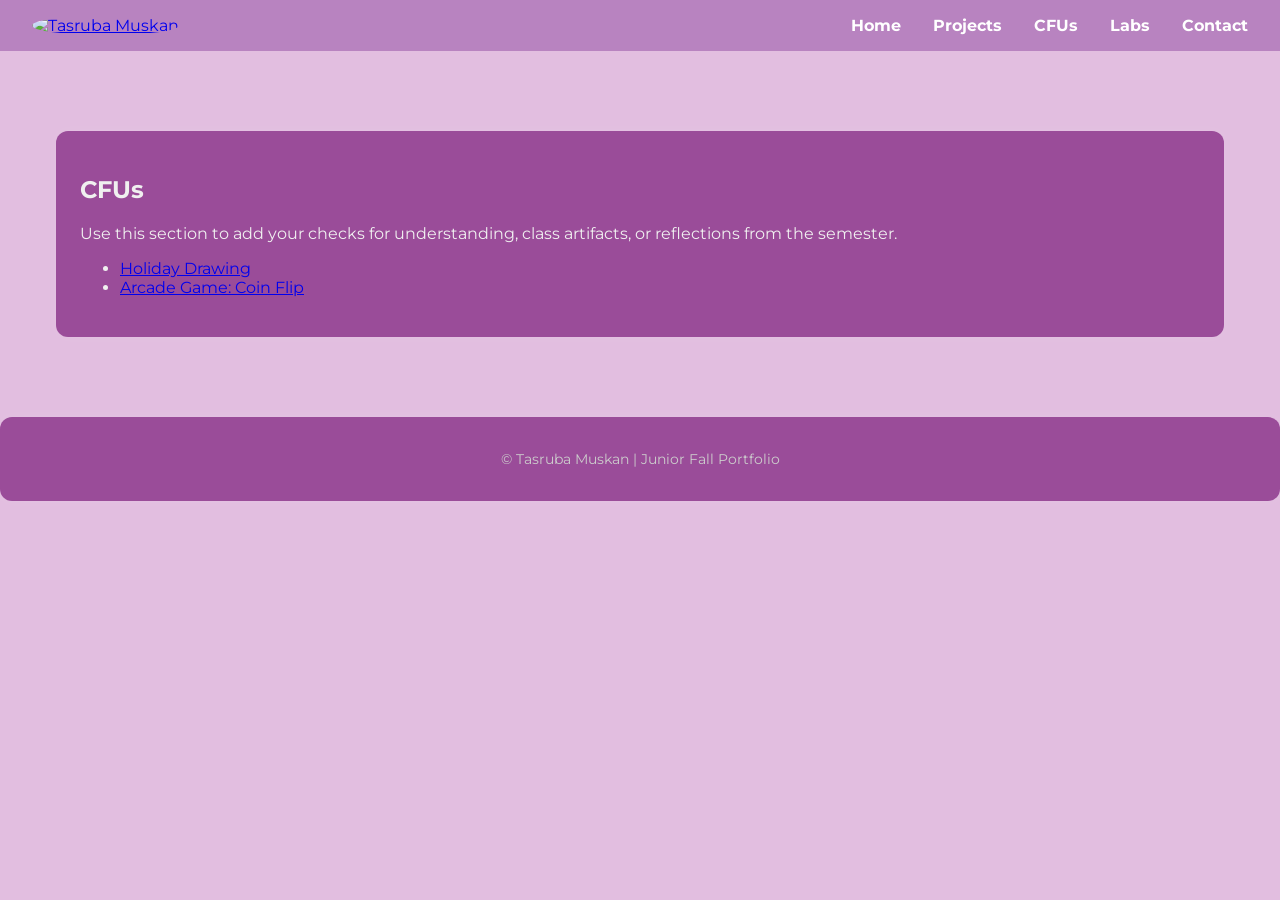
==== CFUs.html @ 1c94f8a7 "save" ====
<!DOCTYPE html>
<html lang="en">
<head>
  <meta charset="UTF-8" />
  <meta name="viewport" content="width=device-width, initial-scale=1.0" />
  <meta name="description" content="Checks for understanding by Tasruba Muskan" />
  <meta name="author" content="Tasruba Muskan" />
  <title>Tasruba Muskan | CFUs</title>
  <link rel="stylesheet" href="style.css" />
  <link rel="icon" type="image/png" href="My%20pic%20for%20port.png" />
  <link rel="preconnect" href="https://fonts.googleapis.com" />
  <link rel="preconnect" href="https://fonts.gstatic.com" crossorigin />
  <link href="https://fonts.googleapis.com/css2?family=Montserrat:wght@300;400;700&display=swap" rel="stylesheet" />
</head>
<body>
  <header>
    <nav class="navbar">
      <div class="navbar-left">
        <a href="index.html#home" aria-label="Home">
          <img src="My%20pic%20for%20port.png" alt="Tasruba Muskan" />
        </a>
      </div>
      <ul class="navbar-right">
        <li><a href="index.html#home">Home</a></li>
        <li><a href="Projects.html">Projects</a></li>
        <li><a href="CFUs.html" aria-current="page">CFUs</a></li>
        <li><a href="Labs.html">Labs</a></li>
        <li><a href="index.html#contacts">Contact</a></li>
      </ul>
    </nav>
  </header>

  <main class="home-card">
    <section class="resource-card" id="cfus">
      <h1>CFUs</h1>
      <p>Use this section to add your checks for understanding, class artifacts, or reflections from the semester.</p>
      <ul>
        <li><a href="https://py3.codeskulptor.org/#user311_MlcoEHjk5EHiehp.py" target="_blank" rel="noopener">Holiday Drawing</a></li>
        <li><a href="https://py3.codeskulptor.org/#user310_nBVvjD5N3FasUzd.py" target="_blank" rel="noopener">Arcade Game: Coin Flip</a></li>
      </ul>
    </section>
  </main>

  <footer class="resource-card">
    <p>© Tasruba Muskan | Junior Fall Portfolio</p>
  </footer>
</body>
</html>
---- style.css ----
/* =========================
   GLOBAL / RESET....
========================= */
* {
  box-sizing: border-box;
}

body {
  margin: 0;
  font-family: 'Montserrat', Arial, sans-serif;
  background-color: #e2bee0;
  color: #f0f0f0;
  background-image: url("starry_sun.jpg");
  background-size: cover;
  background-repeat: repeat-y;
  background-attachment: fixed;
}

/* =========================
   NAVBAR
========================= */
.navbar {
  background-color: #b883c0;
  padding: 1em 2em;
  display: flex;
  justify-content: space-between;
  align-items: center;
}

.navbar-left img {
  width: 40px;
  height: 40px;
  border-radius: 50%;
  object-fit: cover;
}

.navbar-right {
  list-style: none;
  display: flex;
  gap: 2em;
  margin: 0;
  padding: 0;
}

.navbar-right a {
  color: white;
  text-decoration: none;
  font-weight: bold;
}

.navbar-right a:hover {
  color: #d7c2f6;
}

/* =========================
   PAGE LAYOUT
========================= */
.home-card {
  max-width: 1200px;
  margin: 2em auto;
  padding: 1em;
}

/* =========================
   CARDS
========================= */
.resource-card {
  background-color: rgba(151, 70, 150, 0.95);
  margin: 2em auto;
  padding: 1.5em;
  border-radius: 12px;
  box-shadow: 0 0 12px rgba(255, 255, 255, 0.08);
}

/* =========================
   BIO SECTION
========================= */
.bio {
  display: flex;
  flex-direction: column;
  align-items: center;
  text-align: center;
}

.bio-pic img {
  width: 150px;
  height: 150px;
  border-radius: 50%;
  border: 3px solid #5555aa;
  object-fit: cover;
}

.bio-text h1 {
  margin-bottom: 0.2em;
}

.bio-text h4 {
  margin-top: 0;
  font-weight: normal;
  color: #ccccff;
}

/* =========================
   PROJECT LAYOUT
========================= */
.project {
  display: flex;
  gap: 1.5em;
  align-items: flex-start;
}

.project iframe {
  flex: 2;
  min-width: 320px;
  height: 450px;
  border: none;
  background-color: white;
  border-radius: 8px;
}

.reflection {
  flex: 1;
  background-color: rgba(255, 255, 255, 0.04);
  padding: 1em;
  border-radius: 8px;
}

.reflection h3 {
  margin-top: 0;
  color: #aaaaff;
}

.reflection p {
  font-size: 0.95em;
  color: #dddddd;
}

/* =========================
   LINKS / ICONS
========================= */
.skill-images {
  display: flex;
  justify-content: center;
  gap: 1.5em;
  margin-top: 1em;
}

.picture {
  transition: transform 0.2s ease;
}

.picture:hover {
  transform: scale(1.05);
}

.link-pic {
  height: 80px;
  width: 80px;
  border-radius: 10px;
  border: 2px solid white;
  object-fit: cover;
}

/* =========================
   FOOTER
========================= */
footer {
  text-align: center;
  font-size: 0.85em;
  color: #cccccc;
}

/* =========================
   RESPONSIVE
========================= */
@media (max-width: 900px) {
  .project {
    flex-direction: column;
  }

  .project iframe {
    width: 100%;
    min-width: 0;
    height: 350px;
  }
}

@media (max-width: 600px) {
  .navbar {
    flex-direction: column;
    gap: 1em;
  }

  .navbar-right {
    flex-wrap: wrap;
    justify-content: center;
  }
}
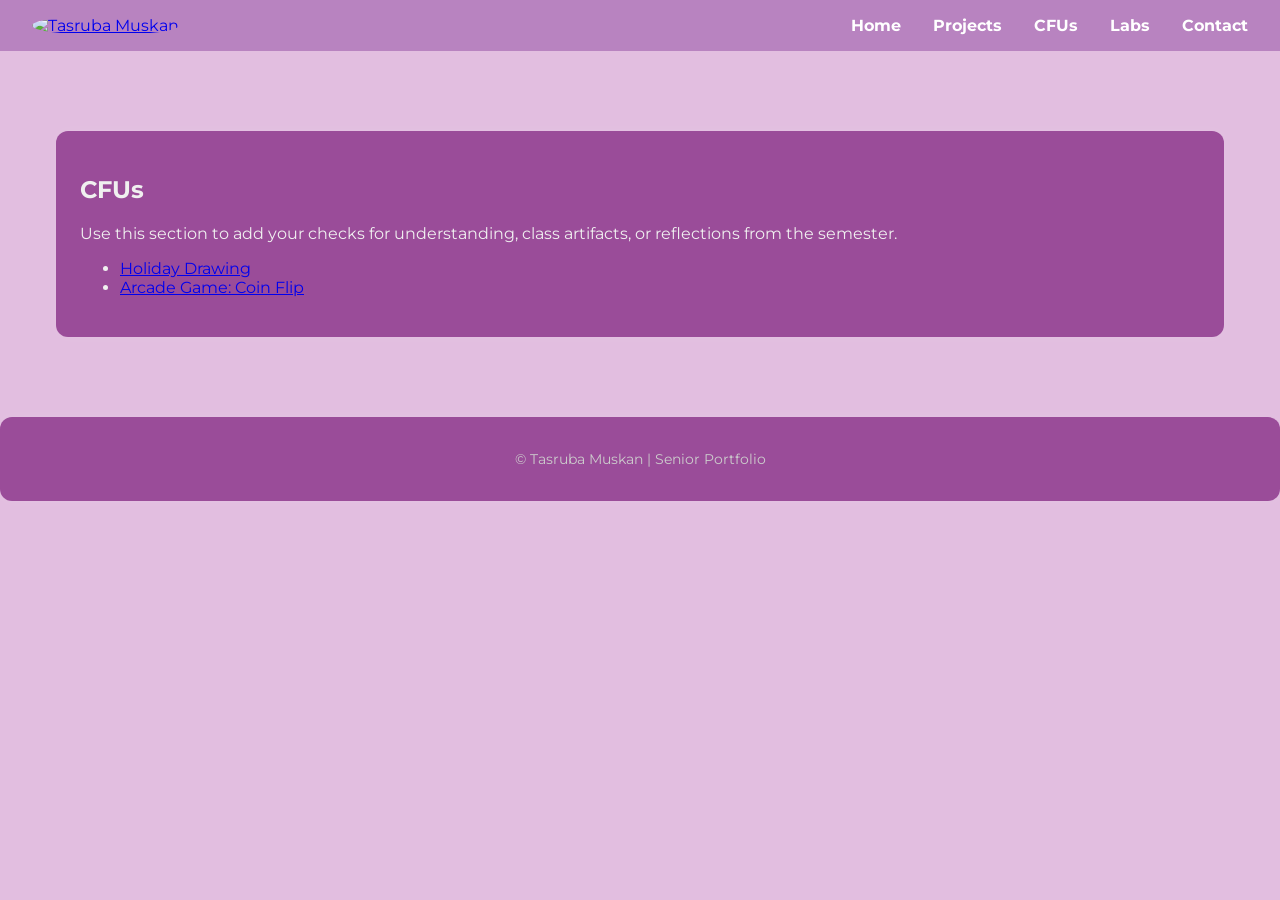
==== commit de6cc362: "save" ====
--- a/CFUs.html
+++ b/CFUs.html
@@ -42,7 +42,7 @@
   </main>
 
   <footer class="resource-card">
-    <p>© Tasruba Muskan | Junior Fall Portfolio</p>
+    <p>© Tasruba Muskan | Senior Portfolio</p>
   </footer>
 </body>
 </html>
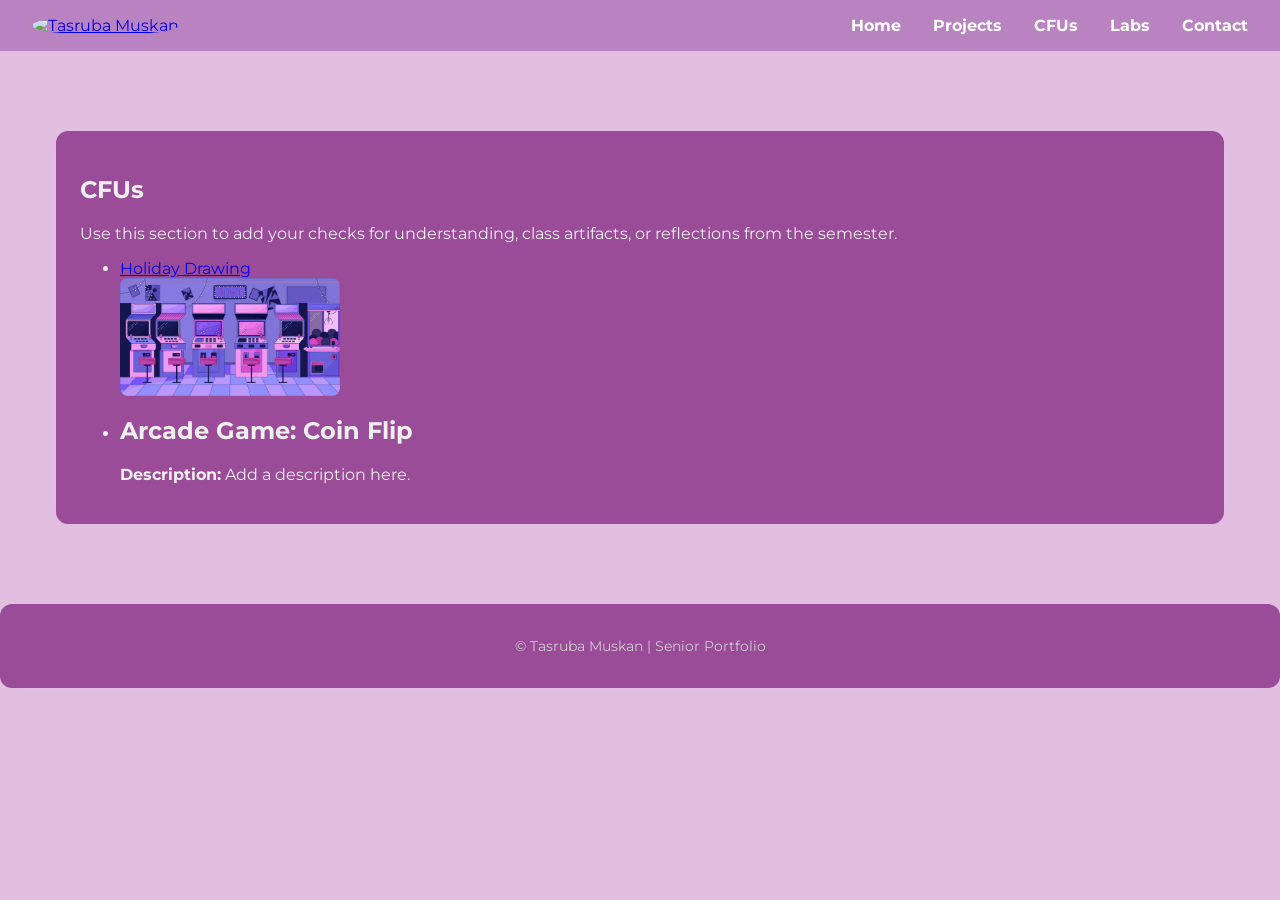
==== commit 30cc1ea4: "save" ====
--- a/CFUs.html
+++ b/CFUs.html
@@ -25,7 +25,7 @@
         <li><a href="Projects.html">Projects</a></li>
         <li><a href="CFUs.html" aria-current="page">CFUs</a></li>
         <li><a href="Labs.html">Labs</a></li>
-        <li><a href="index.html#contacts">Contact</a></li>
+        <li><a href="Contact.html">Contact</a></li>
       </ul>
     </nav>
   </header>
@@ -36,7 +36,13 @@
       <p>Use this section to add your checks for understanding, class artifacts, or reflections from the semester.</p>
       <ul>
         <li><a href="https://py3.codeskulptor.org/#user311_MlcoEHjk5EHiehp.py" target="_blank" rel="noopener">Holiday Drawing</a></li>
-        <li><a href="https://py3.codeskulptor.org/#user310_nBVvjD5N3FasUzd.py" target="_blank" rel="noopener">Arcade Game: Coin Flip</a></li>
+        <li>
+          <a href="https://py3.codeskulptor.org/#user310_nBVvjD5N3FasUzd.py" target="_blank" rel="noopener" aria-label="Play Arcade Game: Coin Flip">
+            <img class="cfu-image" src="Arcade.jpg" alt="Arcade machines for the Coin Flip game" />
+          </a>
+          <h2>Arcade Game: Coin Flip</h2>
+          <p><strong>Description:</strong> Add a description here.</p>
+        </li>
       </ul>
     </section>
   </main>
--- a/style.css
+++ b/style.css
@@ -161,6 +161,14 @@
   object-fit: cover;
 }
 
+.cfu-image {
+  display: block;
+  width: 220px;
+  max-width: 100%;
+  height: auto;
+  border-radius: 8px;
+}
+
 /* =========================
    FOOTER
 ========================= */
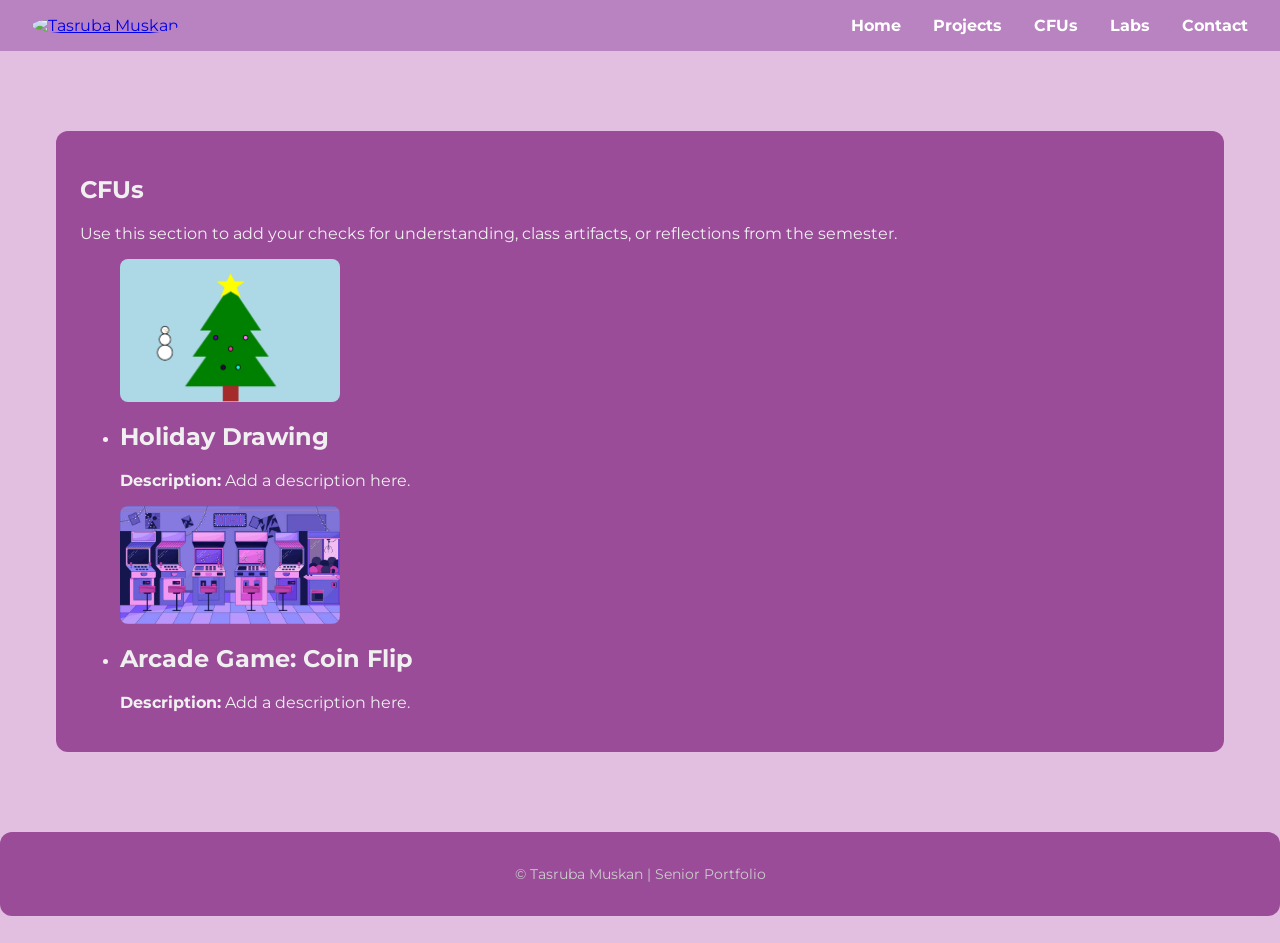
==== commit 9e4a49b7: "save" ====
--- a/CFUs.html
+++ b/CFUs.html
@@ -35,7 +35,13 @@
       <h1>CFUs</h1>
       <p>Use this section to add your checks for understanding, class artifacts, or reflections from the semester.</p>
       <ul>
-        <li><a href="https://py3.codeskulptor.org/#user311_MlcoEHjk5EHiehp.py" target="_blank" rel="noopener">Holiday Drawing</a></li>
+        <li>
+          <a href="https://py3.codeskulptor.org/#user311_MlcoEHjk5EHiehp.py" target="_blank" rel="noopener" aria-label="View Holiday Drawing">
+            <img class="cfu-image" src="HolidayDrawing.png" alt="Holiday Drawing project preview" />
+          </a>
+          <h2>Holiday Drawing</h2>
+          <p><strong>Description:</strong> Add a description here.</p>
+        </li>
         <li>
           <a href="https://py3.codeskulptor.org/#user310_nBVvjD5N3FasUzd.py" target="_blank" rel="noopener" aria-label="Play Arcade Game: Coin Flip">
             <img class="cfu-image" src="Arcade.jpg" alt="Arcade machines for the Coin Flip game" />
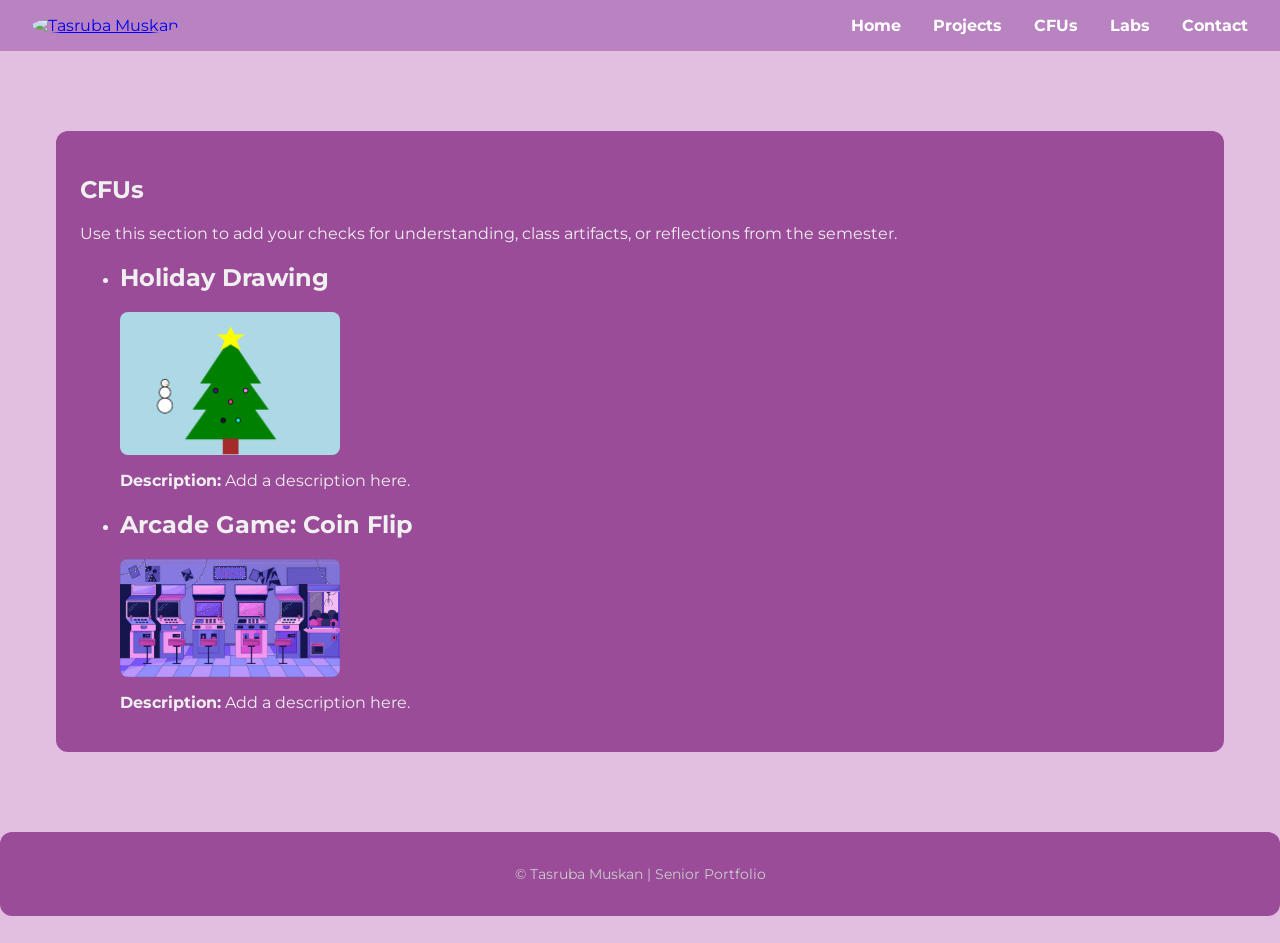
==== commit 28a256ad: "save" ====
--- a/CFUs.html
+++ b/CFUs.html
@@ -36,17 +36,19 @@
       <p>Use this section to add your checks for understanding, class artifacts, or reflections from the semester.</p>
       <ul>
         <li>
+          <h2>Holiday Drawing</h2>
           <a href="https://py3.codeskulptor.org/#user311_MlcoEHjk5EHiehp.py" target="_blank" rel="noopener" aria-label="View Holiday Drawing">
             <img class="cfu-image" src="HolidayDrawing.png" alt="Holiday Drawing project preview" />
           </a>
-          <h2>Holiday Drawing</h2>
+          
           <p><strong>Description:</strong> Add a description here.</p>
         </li>
         <li>
+          <h2>Arcade Game: Coin Flip</h2>
           <a href="https://py3.codeskulptor.org/#user310_nBVvjD5N3FasUzd.py" target="_blank" rel="noopener" aria-label="Play Arcade Game: Coin Flip">
             <img class="cfu-image" src="Arcade.jpg" alt="Arcade machines for the Coin Flip game" />
           </a>
-          <h2>Arcade Game: Coin Flip</h2>
+          
           <p><strong>Description:</strong> Add a description here.</p>
         </li>
       </ul>
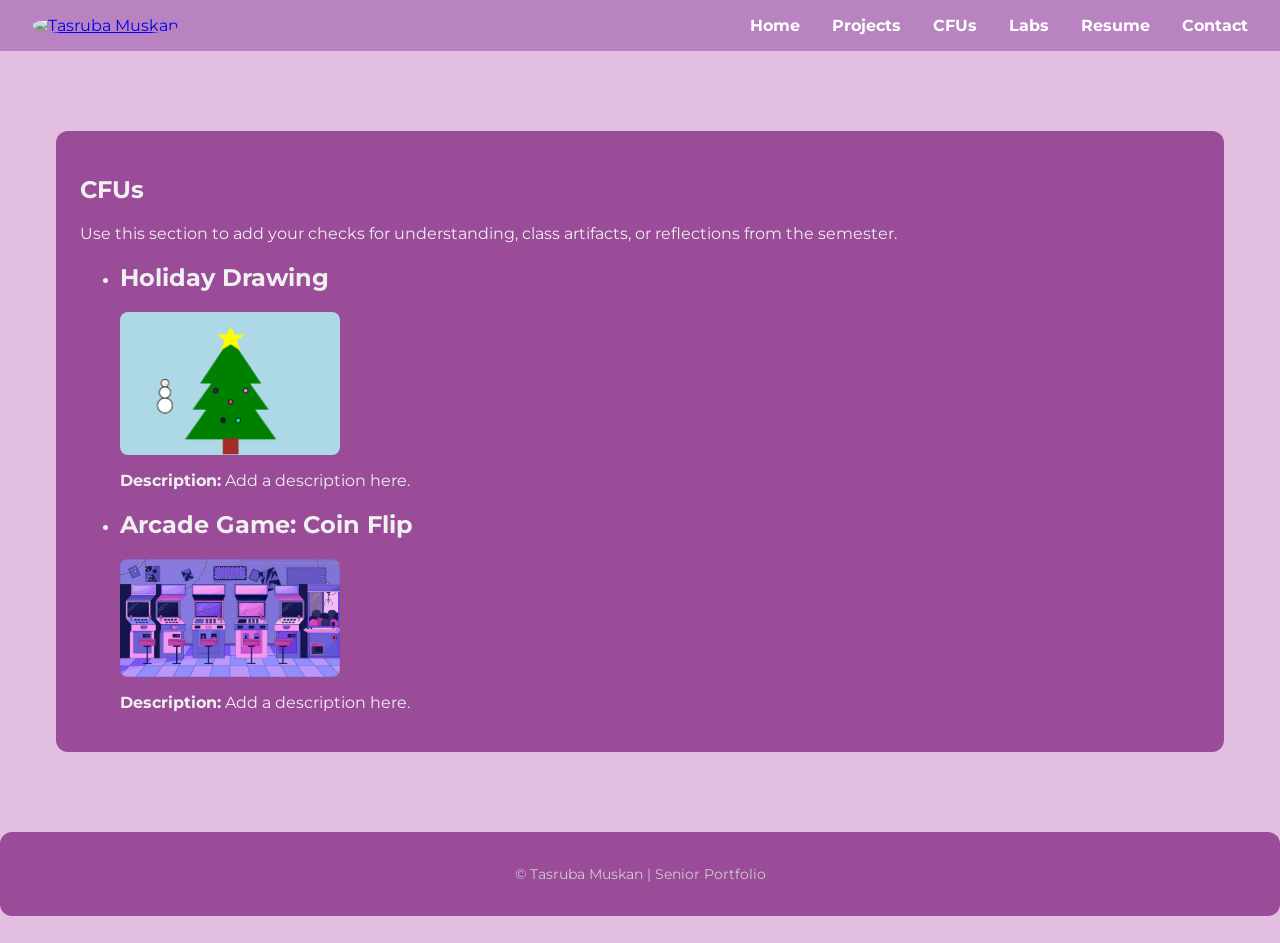
==== commit 1ce5e806: "added resume" ====
--- a/CFUs.html
+++ b/CFUs.html
@@ -25,6 +25,7 @@
         <li><a href="Projects.html">Projects</a></li>
         <li><a href="CFUs.html" aria-current="page">CFUs</a></li>
         <li><a href="Labs.html">Labs</a></li>
+        <li><a href="Resume.html">Resume</a></li>
         <li><a href="Contact.html">Contact</a></li>
       </ul>
     </nav>
--- a/style.css
+++ b/style.css
@@ -161,6 +161,54 @@
   object-fit: cover;
 }
 
+.lab-list {
+  list-style: none;
+  padding: 0;
+  margin: 1.5em 0 0;
+  display: grid;
+  gap: 1.25em;
+}
+
+.lab-item {
+  background-color: rgba(255, 255, 255, 0.05);
+  padding: 1em;
+  border-radius: 10px;
+}
+
+.lab-link {
+  display: flex;
+  align-items: center;
+  gap: 1em;
+  text-decoration: none;
+  color: inherit;
+}
+
+.lab-image {
+  width: 180px;
+  height: 110px;
+  object-fit: cover;
+  border-radius: 10px;
+  border: 2px solid #ffffff;
+  flex-shrink: 0;
+}
+
+.lab-copy {
+  flex: 1;
+  min-width: 0;
+}
+
+.lab-copy h2 {
+  margin: 0 0 0.5em;
+  font-size: 1.3rem;
+  color: #ffffff;
+}
+
+.lab-description {
+  margin: 0;
+  min-height: 3em;
+  color: #e6d9f4;
+}
+
 .cfu-image {
   display: block;
   width: 220px;
@@ -169,6 +217,29 @@
   border-radius: 8px;
 }
 
+.resume-preview {
+  display: block;
+  width: min(100%, 560px);
+  height: auto;
+  margin: 1.5em auto;
+  border-radius: 12px;
+  background-color: white;
+}
+
+.resume-link {
+  display: inline-block;
+  padding: 0.8em 1.2em;
+  border-radius: 8px;
+  background-color: #b883c0;
+  color: white;
+  font-weight: bold;
+  text-decoration: none;
+}
+
+.resume-link:hover {
+  color: #d7c2f6;
+}
+
 /* =========================
    FOOTER
 ========================= */
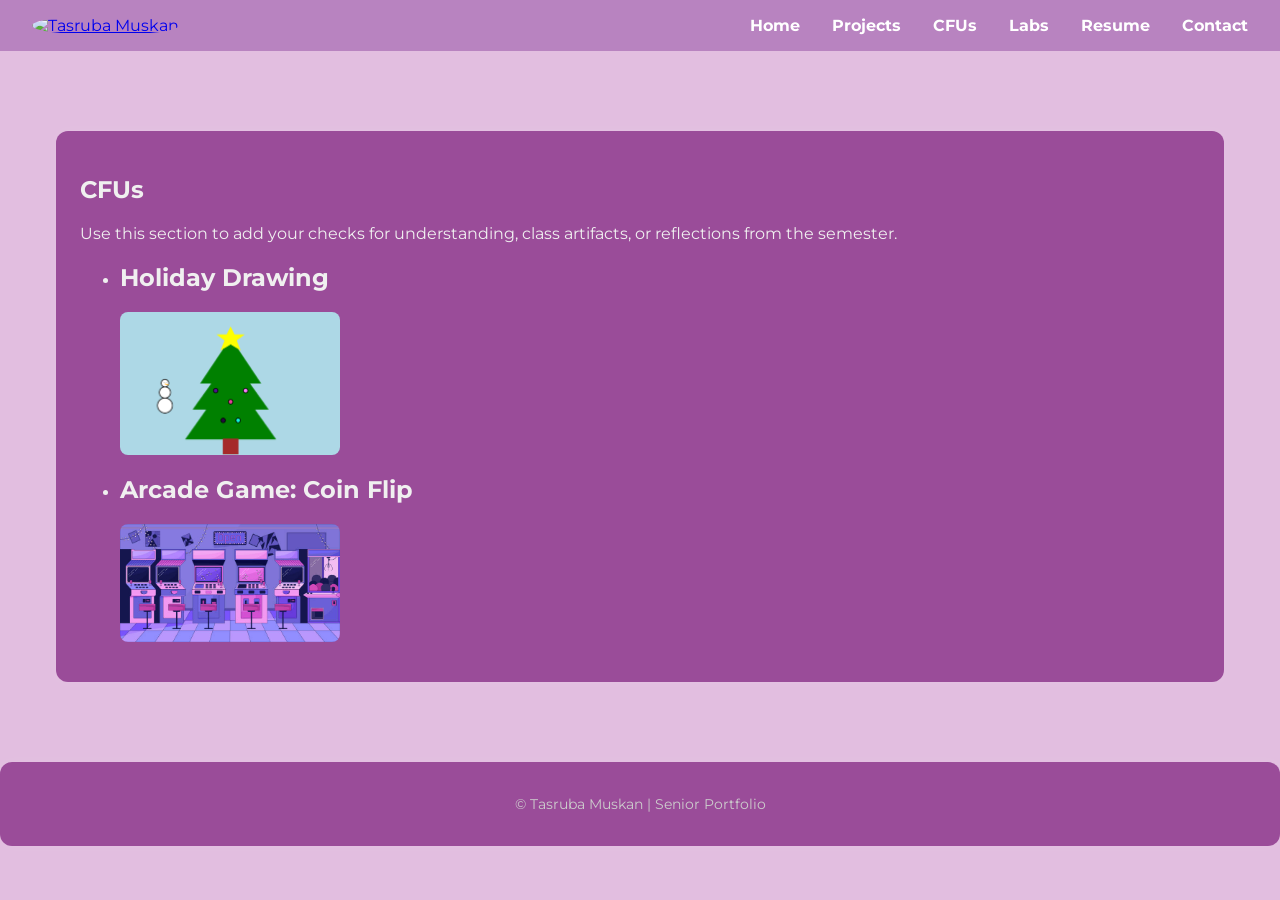
==== commit 8d2a9824: "save" ====
--- a/CFUs.html
+++ b/CFUs.html
@@ -42,7 +42,7 @@
             <img class="cfu-image" src="HolidayDrawing.png" alt="Holiday Drawing project preview" />
           </a>
           
-          <p><strong>Description:</strong> Add a description here.</p>
+          <!-- <p><strong>Description:</strong> Add a description here.</p> -->
         </li>
         <li>
           <h2>Arcade Game: Coin Flip</h2>
@@ -50,7 +50,7 @@
             <img class="cfu-image" src="Arcade.jpg" alt="Arcade machines for the Coin Flip game" />
           </a>
           
-          <p><strong>Description:</strong> Add a description here.</p>
+         <!-- <p><strong>Description:</strong> Add a description here.</p> -->
         </li>
       </ul>
     </section>
--- a/style.css
+++ b/style.css
@@ -219,7 +219,7 @@
 
 .resume-preview {
   display: block;
-  width: min(100%, 560px);
+  width: 300px;
   height: auto;
   margin: 1.5em auto;
   border-radius: 12px;
@@ -262,6 +262,7 @@
     min-width: 0;
     height: 350px;
   }
+
 }
 
 @media (max-width: 600px) {
